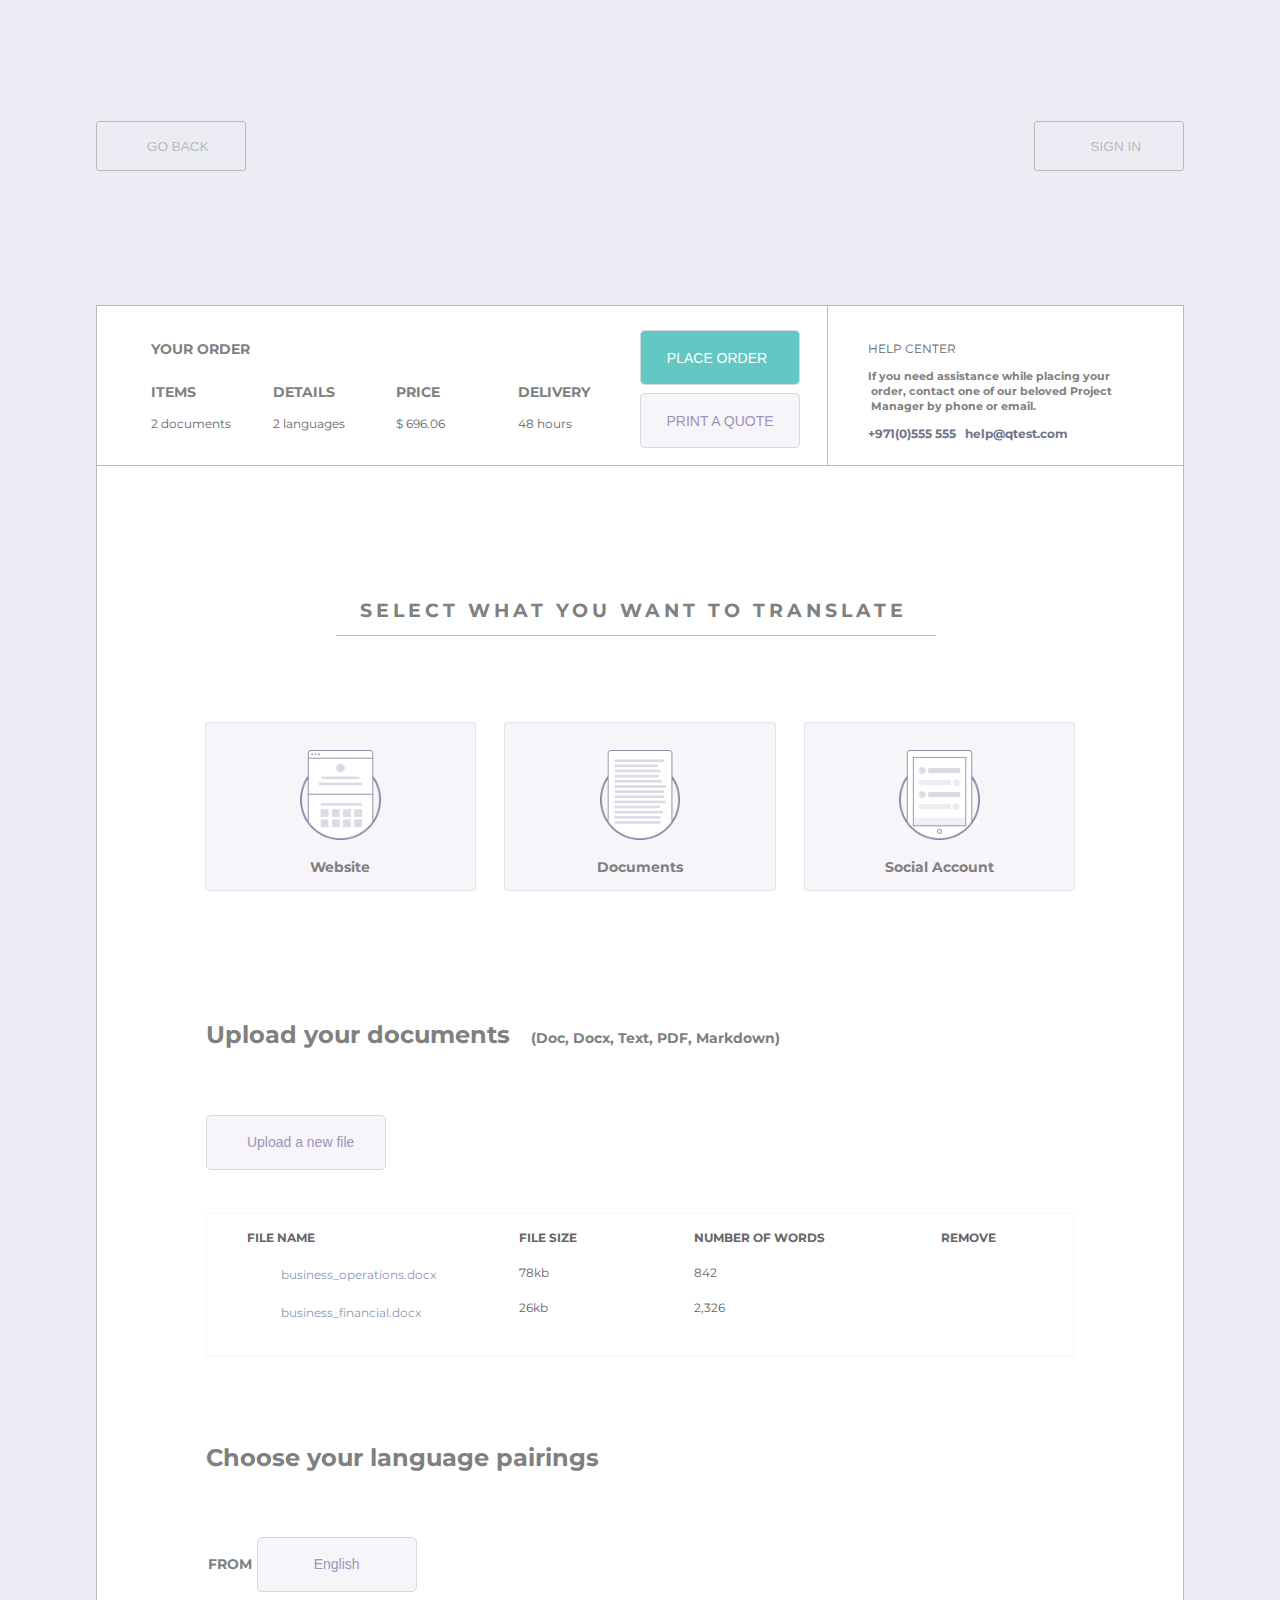
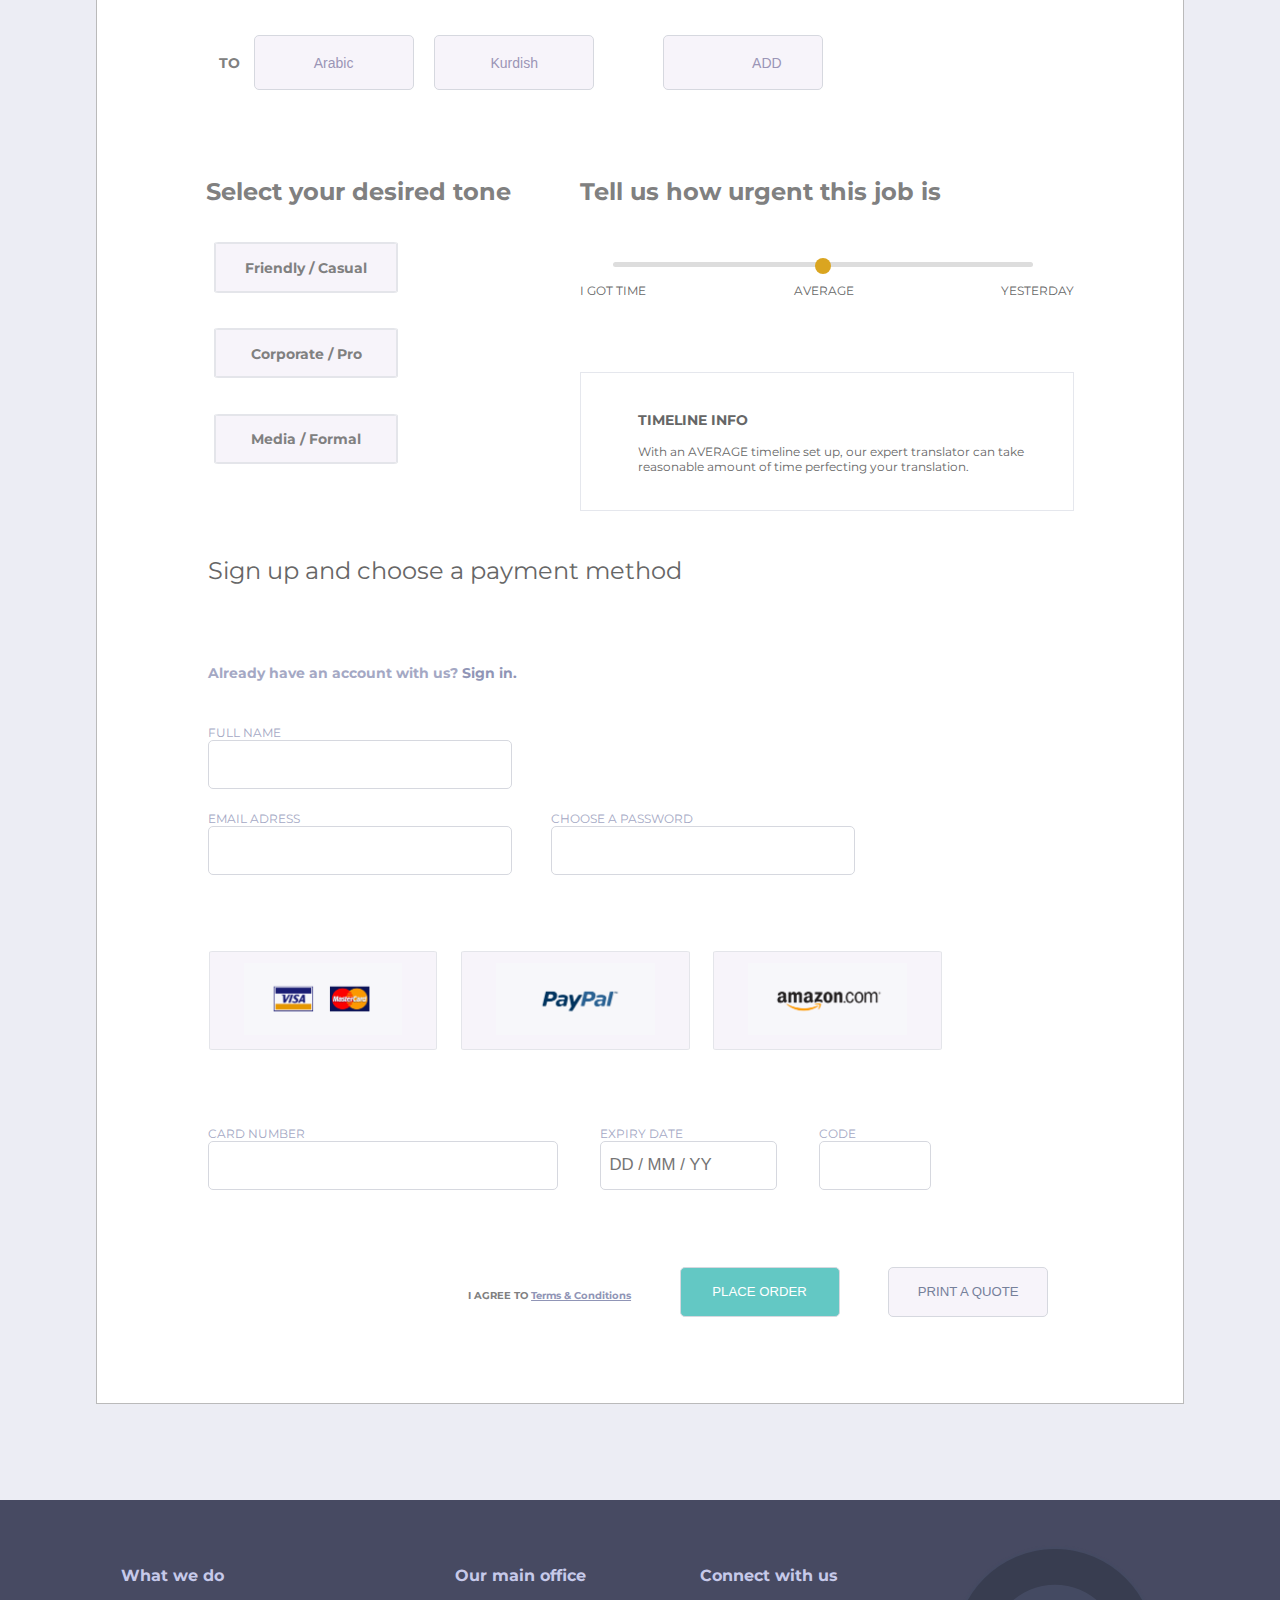
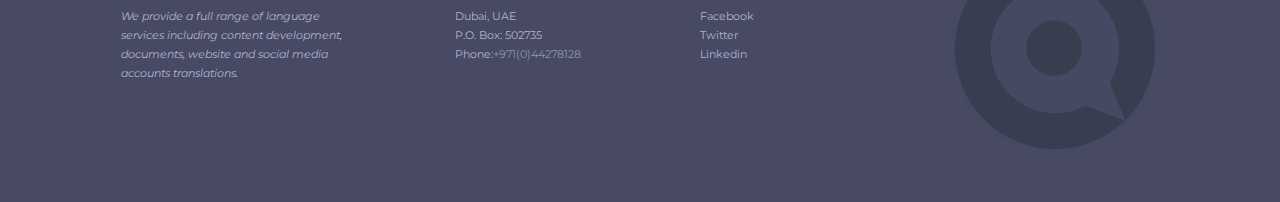
==== task_11/index.html @ 3e01198d "Add 11 task kottans HW site" ====
<!DOCTYPE html>
<html lang="en">
<head>
	<meta charset="UTF-8">
	<title>Dribbble - checkout</title>
	<link rel="stylesheet" href="css/app.css">
	<link href="https://fonts.googleapis.com/css?family=Montserrat" rel="stylesheet">
	<link href="/Users/Vanya/Documents/verstka/fontawesome-free-5.0.4/web-fonts-with-css/css/fontawesome-all.css" rel="stylesheet"> 
	<script>document.write('<script src="http://' + (location.host || 'localhost').split(':')[0] + ':35729/livereload.js?snipver=1"></' + 'script>')</script>
</head>
<body>

<div class="mega-outer-container">

	<header>
		<div class="button-back">
			<button class ="button" name="go back"><i class="fa fa-long-arrow-alt-left"></i>Go back</button>
		</div>
		<div class="icon-img"></div>
		<div class="button-sign-in">
			<button class ="button" name="sign in"><i class="fa fa-user" aria-hidden="true"></i>Sign In</button>
		</div>
   	</header>
	<form action="#" method="post">

	<div class="mega-order-container">
		
    				<div class="order-container"> 
				<div class="your-order">
					<div class="order-menu">
						<div class="text-order order-element"><span><i class="fa fa-sticky-note" aria-hidden="true"></i>Your order </span></div>
							<div class="order-element"><span>Items </span>
							 2 documents</div>
							<div class="order-element"><span>Details </span>
							 2 languages</div>
							<div class="order-element"><span>Price </span>
							$ 696.06</div>
							<div class="order-element"><span>Delivery </span>
							48 hours</div>
					</div>
				</div>
					 <div class="button-orders">
                    <input id="place-order" class="green-order-button button-new" type="submit" value="place order" form="order-form">
                    <input class="button-new" type="submit" value="print a quote" form="order-form">
                	</div>
					<div class="help-center">					
							<ul class="center-info">
								<li class="text-order">HELP CENTER</li>
								<li><span class="center-text">If you need assistance while placing your <br> order, contact one of our beloved Project<br> Manager by phone or email.</span></li>
								<li><address class="adress-block">
									<a href="tel:+971(0)555555">+971(0)555 555</a>
									<a href="mailto:help@qtest.com">help@qtest.com</a>
								</address></li>
								
							</ul>
					</div>
					</div>	

					
				<div class="mega-main-items">
					
						<div class="item-container">
							 <div class="select-header"><span>Select what you want to translate</span></div>
							<section>
										<label class="select-label">
									  <input required type="radio" name="select-control" value="website" hidden>
									<div class="select-wrapper" id="website">
									    <img src="img/website.png" alt="website">
									    <p>Website</p>
									</div>
									  </label>
										

										<label class="select-label">
									  <input required type="radio" name="select-control" value="documents" hidden>
									  	<div class="select-wrapper" id="documents">
									    <img src="img/documents.png" alt="documents">
									    <p>Documents</p>
										</div>
										</label>

									
										<label class="select-label">
									  <input required type="radio" name="select-control" value="website" hidden=>
									<div class="select-wrapper" id="social">
									   <img src="img/social_account.png" alt="social">
									   <p>Social Account</p>   
										</div>
										</label>
							</section>
						</div>
					
							<div class="upload-main">
								<div class="upload-header">
									<span class="upload-text">Upload your documents</span><span class="upload-types">(Doc, Docx, Text, PDF, Markdown)</span>
								</div>
								<div class="upload-button">

									<button class ="button-new" name="UPLOAD"><span class="icon fa fa-cloud"></span>Upload a new file</button>
								</div>
								<div class="upload-table">
									<div class="upload-element">
										<ul><h4>FILE NAME</h4>
										<li><span class="fa fa-file"></span><a href="m">business_operations.docx</a></li>
										<li><span class="fa fa-file"></span><a href="m">business_financial.docx</a></li>
										</ul>
									</div>
									<div class="upload-element">
										<ul><h4>FILE SIZE</h4>
										<li>78kb</li>
										<li>26kb</li>
									</ul>
									</div>
									<div class="upload-element">
										<ul><h4>NUMBER OF WORDS</h4>
										<li>842</li>
										<li>2,326</li>
									</ul>
									</div>
									<div class="upload-element">
										<ul><h4>REMOVE</h4>
										<li><span class="fa fa-trash"></span></li>
										<li><span class="fa fa-trash"></span></li>
									</ul>
									</div>
								</div>
							</div>

								<div class="upload-header">
									<span class="upload-text">Choose your language pairings</span>
								</div>
								<div class="main-language language-block">
									<div class="language-element lang-block-elem"><span>FROM</span>
										<button class ="button-new" name="UPLOAD">English</button>
									</div>
									<div class="language-element lang-block-elem"><span>TO</span><button class ="button-new" name="UPLOAD">Arabic</button>
									</div>
									<div class="language-element lang-block-elem"><button class ="button-new" name="UPLOAD">Kurdish</button><span class="fa fa-trash"></span>
									</div>
									<div class="language-element lang-block-elem"><button class ="button-new" name="UPLOAD"><span class="fa fa-plus" aria-hidden="true"></span>ADD</button>
									</div>
								</div>

							<div class="three-four-block">
								<div class="header-three-four">
										<div class ="three-four-elem three-block"><span class="upload-text">Select your desired tone</span>
										<div class="item-container">
							<section>
									
										<label class="select-label">
									  <input required type="radio" name="select-control" value="friendly" hidden>
									<div class="select-wrapper" id="friendly">
									    <span class="selected-three-label"><span class="fa fa-comments"></span>Friendly / Casual</span></span>
									</div>
									  </label>
										

										<label class="select-label">
									  <input required type="radio" name="select-control" value="corporate" hidden>
									  	<div class="select-wrapper" id="corporate">
									    <span class="selected-three-label"><span class="fa fa-suitcase"></span>Corporate / Pro</span></span>
										</div>
										</label>

									
										<label class="select-label">
									  <input required type="radio" name="select-control" value="media-formal" hidden=>
									<div class="select-wrapper" id="media-formal">
									      <span class="selected-three-label"><span class="fa fa-bullhorn"></span>Media / Formal</span>
										</div>
										</label>
							</section>
						</div>
									</div>
									<div class="three-four-elem"><span class="upload-text">Tell us how urgent this job is</span>
										<div class="average-yesterday">
											<input type="range" name="urgent" min="-10" max="10" step="10" value="0">
											<ul>
												<li>I GOT TIME</li>
												<li>AVERAGE</li>
												<li>YESTERDAY</li>
											</ul>
										</div>
										<div class="timeline-info">
											<ul>
												<li><h3><span class="fa fa-info-circle"></span>TIMELINE INFO</h3></li>
												<li>With an AVERAGE timeline set up, our expert translator can take reasonable amount of time perfecting your translation.</li>
											</ul>
										</div>
									</div>
								</div>
							</div>
							
		
									<!-- begun -->
						<fieldset class="payment-block">
							<legend>Sign up and choose a payment method</legend>
						<h3>Already have an account with us? <a href="s">Sign in.</a></h3>			
						<ul class="sign-up-block">
							<li><label for="name">Full Name</label>
            <input type="text" name="name" class="box" id="name" pattern="[A-Za-z' -]+" minlength="2" maxlength="50" required></li>

							<li><label for="email">Email Adress</label>
            <input type="email" name="email" class="box" id="email"  pattern="[A-Za-z0-9._-]+@[a-z]+\.[a-z]{2,4}$" required></li>

							<li><label for="password">Choose a Password</label>
            <input type="password" name="password" class="box" id="password" required pattern="(?=.*[0-9])(?=.*[a-z])(?=.*[A-Z]).{8,}" title="Your password must contain at least one number and one uppercase and, and at least 8 or more characters"></li>
						</ul>
							
							<fieldset class="payment">
							  <div class="item-container">
							 
							<section>
									
										<label class="select-label">
									  <input required type="radio" name="select-control" value="website" hidden>
									<div class="select-wrapper" id="visa">
									    <img src="img/visa.png" alt="visa">
									   
									</div>
									  </label>
										

										<label class="select-label">
									  <input required type="radio" name="select-control" value="documents" hidden>
									  	<div class="select-wrapper" id="paypal">
									    <img src="img/paypal.png" alt="paypal">
									    
										</div>
										</label>

									
										<label class="select-label">
									  <input required type="radio" name="select-control" value="website" hidden=>
									<div class="select-wrapper" id="amazon">
									   <img src="img/amazon.png" alt="amazon">
									   
										</div>
										</label>
							</section>
						</div>
							</fieldset>
						
					
							<ul class="payment-block card-info-block">
							<li><label for="name">Card Number</label>
            <input type="text" name="name" class="box" id="name" pattern="[A-Za-z' -]+" minlength="2" maxlength="50" required placeholder></li>
							<li><label for="email">Expiry date</label>
            <input type="text" name="expiry-date" class="box" id="expiry-date" placeholder="DD / MM / YY" min="2018-01-01" required></li>
							<li><label for="code">Code</label>
            <input type="text" name="code" class="box" id="code" required pattern="(?=.*[0-9])(?=.*[a-z])(?=.*[A-Z]).{8,}" title="Code of your card"></li>
							</ul>
						
					<div class="bottom-block">
                        <label for="agreement">
                            <input id="agreement" type="checkbox" required checked=""> <span>I agree to <a href="#">Terms &amp; Conditions</a></span>
                        </label>
                        <label for="place-order-bottom">
                            <input id="place-order-bottom" class="button-new green-order-button" type="submit" value="place order">

                        </label>
                        <label for="print-quote-bottom">
                            <input id="print-quote-bottom" class="button-new" type="submit" value="print a quote">
                        </label>
                    </div>
  					 </fieldset> <!-- end of payment block -->
  					     
					
				</div>

		
	
</div>  <!-- end of mega-order-container -->
</form>
</div> 	<!-- end of mega-outer-container -->
	
	<footer>
		<section class="footer-section">
			<div>
				<h4><i class="fa fa-heart" aria-hidden="true"></i>What we do</h4>
				<p><i>We provide a full range of language <br>
					services including content development,<br>
					documents, website and social media <br>
				accounts translations.</i></p>
			</div>
			<div>
				<h4><i class="fa fa-compass" aria-hidden="true"></i>Our main office</h4>
				<p>Dubai, UAE <br>
					P.O. Box: 502735 <br>
					Phone:<a href="tel:+971(0)44278128">+971(0)44278128</a> </p>
			</div>
			<div>
				<h4><i class="fa fa-plug" aria-hidden="true"></i>Connect with us</h4>
				<p>Facebook <br>
					Twitter <br>
				Linkedin</p>
			</div>
			<div>
				<img src="img/logo-footer.png" alt="logo-footer">
			</div>
		</section>
	</footer>


	
</body>
</html>
---- task_11/css/app.css ----
html{
	
}

body {
    box-sizing: border-box;
    color: #666666;
    font-family: 'Montserrat', Georgia, sans-serif;
	margin: 0;
}

li{
	list-style: none;
}
.fa{
	color: #909cc1;
}

div {
	box-sizing: border-box;
}

.mega-outer-container{
	background-color: #ECEDF4;
	width: 100%;
	height: 100%;
	padding: 7.5%;
	border-bottom: 0px; 
}

.button:hover,
.button-new:hover,
.fa:hover,
a:hover{
	opacity: 0.65;
}

header{
	
	display: flex;
	flex-direction: row;
	flex-flow: row nowrap;
	align-items: center;
	justify-content: space-between;
}

header i{
	padding-right: 10%;
}

.button {
    background-color: #ECEDF4; 
    border: 1px solid #BABABA;
    color: #BABABA;
    cursor: pointer;
    text-align: center;
    text-decoration: none;
    display: inline-block;
    font-size: 85%;
    text-transform: uppercase;
    border-radius: 3px;
	width: 150px;
	height: 50px;
}

.button-new {
    background-color: #f7f4fa; /* gray-light */
    border: 1px solid #d6d8df; /* gray-black */
    color: #9b95b6;
    width: 160px;
    height: 55px;
    text-align: center;
    text-decoration: none;
    display: inline-block;
    font-size: 14px;
    border-radius: 5px;
    cursor: pointer;
}

.icon-img{
	background: #ECEDF4 url("/Users/Vanya/version-control/kottans/task_11/img/logo.jpg")  
	no-repeat 0% 50% ;
	background-size: 100%;
	width: 9%;
	position: relative;
	height: 100px;
}

.button-back,
.icon-img,
.button-sign-in {
		order: 0;
	flex-grow: 33%;
	flex-shrink: 1;
	flex-basis: auto;
	align-self: auto;
	
}


.mega-order-container{
	border: 1px solid #BABABA;
	background: #ffffff;
	width: 100%;
	height: 100%;
	margin-top: 10%;
	font-size: 75%;
}

.order-container{
	padding: 0%;
	display: flex;
	flex-direction: row;
	flex-flow: row nowrap;
	align-items: center;
	justify-content: flex-start;
	background: #ffffff;
	border-bottom: 1px solid #bababa;
}

.order-menu{
	display: flex;
	flex-direction: row;
	flex-flow: row wrap;
	align-items: center;
	justify-content: flex-start;
	background: #ffffff;
	flex-wrap: wrap;
	
}


.order-element{
	white-space: pre-wrap;
	margin-top: 0.0%; 
	width: 10.5%;
	height: auto;
	order: 0;
	flex-grow: 1;
	flex-shrink: 1;
	flex-basis: auto;
	align-self: auto;
	padding-top: 0%;
}
.text-order{
	width: 100%;
	padding: 0% 0% 5% 0%;
}

.order-element span,
.order-menu span{ 
	text-transform: uppercase;
	font-weight: bold; 
	position: relative;
}
.order-element .fa-sticky-note{
	position: absolute;
	left: -30%;
	top: -10%;
	font-size: 150%;
}

.your-order {
	padding: 0% 0% 0% 5%;
	width: 50%;
}

.order-container .button-new{
	text-transform: uppercase;
}

.button-orders{
	display: flex;
	flex-direction: column;
	flex-flow: column nowrap;
	align-items: center;
	justify-content: flex-start;
	background: #ffffff;
	padding: 0% 2.5% 0% 0%;
	
}

#place-order{
margin: 5% 0%;
}

.green-order-button{
	background: #63C8C4;
	color: #ffffff;
	padding-left: 0%; 
}
.print-quote .button{
	padding-left: 0%; 
}

.help-center{
	border-left: 1px solid #bababa;
	display: flex;
	flex-direction: row;
	flex-flow: row nowrap;
	align-items: left;
	justify-content: flex-start;
	margin-left: 0%;
	padding-top: 1.5%;

}
.center-info{
	width: 12.5%;
	padding-top: 2.5%;
	order: 0;
	flex-grow: 1;
	flex-shrink: 1;
	flex-basis: auto;
	align-self: auto;
	list-style: none;
}

.center-text{
	white-space: pre-wrap;
	font-size: 90%;
}
.center-info li:last-child{
	padding: 5% 0%;
}
.center-info li:last-child a{
	text-decoration: none;
	color: #6f748e;
	font-style: normal;
	padding-right: 2.5%;
	font-weight: bold;
}

.mega-main-items{
	padding: 0% 10%;
}

.select-header{
	width: 600px;
	font-size: 180%;
	padding: 0% 0% 1.5% 0%;
	background: #ffffff;
		border-bottom: 1px solid #bababa;
	margin: 15% 5% 10% 15%;
}
.select-header span{
	padding-left: 4%;
	letter-spacing: 4px;
	display: inline-block;
	text-transform: uppercase;
	font-size: 90%;
}

/*Radio*/

.item-container{
	background: #fff;
	padding-bottom: 15%;
	margin-left: 0%;
	margin-right: 0%;
}


.item-container section {
  display: flex;
  flex-flow: row wrap;
  padding: 0%;  
	flex-direction: row;
	justify-content: space-between;
	margin: 0% 0%;
}

.item-container section > div {
  flex: 1;
  background: #f7f7fa;
  order: 0;
flex-grow: 0;
flex-shrink: 1;
flex-basis: auto;
align-self: auto;
width: 40%;
	
}

.select-label input:checked + .select-wrapper {
	border-color: #76a7e1;
  }

.item-container label {
	width: 31%;
  height: 140%;
  display: block;
  background: #f7f4fa;
  outline: 1px solid #e4e5ea;
  border-radius: 1%;
  text-align: center;
  position: relative;
  cursor: pointer;
}

.select-label input:checked + .select-wrapper{
	border: 4px solid #76a7e1;
}

.select-label input:checked + .select-wrapper:after {
	display: inline-block;
	  content: '\f00c';
	  font-family: 'Font Awesome 5 Free';
	  font-weight: 900;
	  width: 33px;
	  height: 33px;
	  border-radius: 50%;
	  background-color: #76a7e1;
	  position: absolute;
	  top: -10px;
	  right: -10px;
	  color: #fff;
	  text-align: center;
	  line-height: 36px;
	  font-size: 22px;
  }

.three-four-block .selected-three-label{
	
}

@media only screen and (max-width: 700px) {
  section {
    flex-direction: column;
  }
}


.item-container label p, span{
	font-size: 120%;
	font-weight: bold;
	color: gray;
}
.item-container label img{
	padding-top: 10%; 
	width: 30%;	
}


.upload-main{
	background: #fff;
}

.upload-header{
	padding: 0% 0% 7.5% 0%; 
}
.upload-text{
	font-size: 200%;
}
legend{
	padding: 0% 0% 7.5% 0%; 
	font-size: 200%;
}

/*LEGEND HERE*/
.upload-header span:nth-child(2){
	padding-left: 2.5%; 
}


.upload-button span{
	margin-right: 10px;
	display: inline-block;
}

.upload-button .button-new{
	width: 180px;
}

.upload-table{
	margin-top: 5%;
	display: flex;
	flex-flow: row nowrap;  
	flex-direction: row;
	justify-content: flex-start;
	border: 1px solid #f7f4fa;
	padding-bottom: 2.5%;
	margin-bottom: 10%;
}
.upload-element{
	flex:2 1 auto;
}

.upload-table ul{
	list-style: none;
	

}

.upload-table li{
	margin-top: 20px;
}

a{
	text-decoration: none;
	color: #9095b6;
}

.upload-element .fa-file{
	padding: 0% 15% 0% 0%;
}

.upload-element .fa-trash{
	padding-left: 20%;
}

.main-language{
	display: flex;
	flex-flow: row wrap; 
}

.language-block{
	padding-bottom: 5%;
}

.lang-block-elem{
	padding-bottom: 5%;
}

.language-element{
	flex: 1 1 auto;
	
}

.main-language .language-element:nth-child(1){
	flex: 100%;
}

.main-language .language-element:nth-child(4){
	flex: 45%;
}

.language-element span{
	display: inline-block;
	text-align: center;
	width: 3rem;
	
}
.header-three-four{
	
	display: flex;
	flex-flow: row nowrap;
}

.three-four-block .item-container label {
	margin-left: 2.5%;
	margin-bottom: 10%;
	width: 180px;
  height: 50%;
  display: inline-block;
  background: #f7f4fa;
  border: 1px solid #e4e5ea;
  border-radius: 2%;
  text-align: center;
  position: relative;
}


.three-four-elem .selected-three-label{
	padding: 6.5% 5% 7.5% 0%;
	width: 95%;
	height: 50%;
	display: inline-block;

}
.three-four-elem .selected-three-label span{
	padding-right: 10px;

}

.three-block-elem{
	padding-top: 5%;
}

.three-block-elem span{
	margin-right: 15px;
	font-size: 120%;
	color: #909cc1;
}
.three-four-block .upload-text{
	padding-bottom: 10%;
	display: inline-block;
}


input[type=range] {
    -webkit-appearance: none;
    border: 1px solid white;
    padding-left: 30px;
    width: 85%;
}

input[type=range]::-webkit-slider-runnable-track {
    width: 300px;
    height: 5px;
    background: #ddd;
    border: none;
    border-radius: 3px;
}
input[type=range]::-webkit-slider-thumb {
    -webkit-appearance: none;
    border: none;
    height: 16px;
    width: 16px;
    border-radius: 50%;
    background: goldenrod;
    margin-top: -4px;
}
input[type=range]:focus {
    outline: none;
}
input[type=range]:focus::-webkit-slider-runnable-track {
    background: #ccc;
}

input[type=range]::-moz-range-track {
    width: 300px;
    height: 5px;
    background: #ddd;
    border: none;
    border-radius: 3px;
}
input[type=range]::-moz-range-thumb {
    border: none;
    height: 16px;
    width: 16px;
    border-radius: 50%;
    background: goldenrod;
}

/*hide the outline behind the border*/
input[type=range]:-moz-focusring{
    outline: 1px solid white;
    outline-offset: -1px;
}

input[type=range]::-ms-track {
    width: 300px;
    height: 5px;
    
    /*remove bg colour from the track, we'll use ms-fill-lower and ms-fill-upper instead */
    background: transparent;
    
    /*leave room for the larger thumb to overflow with a transparent border */
    border-color: transparent;
    border-width: 6px 0;

    /*remove default tick marks*/
    color: transparent;
}
input[type=range]::-ms-fill-lower {
    background: #777;
    border-radius: 10px;
}
input[type=range]::-ms-fill-upper {
    background: #ddd;
    border-radius: 10px;
}
input[type=range]::-ms-thumb {
    border: none;
    height: 16px;
    width: 16px;
    border-radius: 50%;
    background: goldenrod;
}
input[type=range]:focus::-ms-fill-lower {
    background: #888;
}
input[type=range]:focus::-ms-fill-upper {
    background: #ccc;
}

.average-yesterday {
	
}

.average-yesterday ul{
	display: flex;
	flex-flow: row nowrap;
	padding-left: 0px;

}
.average-yesterday li{
	list-style: none;
	flex-grow: 2;
	text-align: center;
}
.average-yesterday li:first-child{
	
	flex-grow: 2;
	text-align: left;
}
.average-yesterday li:last-child{
	list-style: none;
	flex-grow: 2;
	text-align: right;
}
.timeline-info{
	margin-top: 15%;
	padding: 5% 2.5% 5% 2%;
	border: 1px solid #e5e7ed;
}

.timeline-info ul{
	position: relative;
	list-style: none;
	padding-left: 10%;
}

.timeline-info .fa-info-circle{
	position: absolute;
	top: 2%;
	left: 2%;
}

fieldset{
	padding: 0;
	border: 0px solid #a99;
}

.sign-up-block{
	margin-top: 5%;
	padding: 0;
	flex-wrap: wrap;
	flex-direction: row;
	justify-content: flex-start;
	display: flex;
}

.sign-up-block li{
	flex-grow: 0 ;
	width: 300px;
}
.sign-up-block li:first-child{

	margin-right: 40%;
	margin-bottom: 2.5%;
}
.sign-up-block li:last-child{
	margin-left: 5%;
}



.payment-block input{
	width: 95%;
	height: 45px;
	position: relative;
	border: 1px solid #d6d8df;
	border-radius: 5px;
	font-size: 140%;
	color: #76809a;
	padding-left: 5%;
}

.payment-block label{
	padding: 0px;
	display: inline-block;
	text-transform: uppercase;
	color: #a4a8c4;
}

.payment-block h3{
	color: #a4a8c4;
}

.payment label img{
	padding: 5% 0%; 
	width: 70%;	
}

.payment section{
	width: 85%;
}

.card-info-block{
	padding: 0;
}

.card-info-block li{
	width: 20%;
	margin-bottom: 2.5%;
	display: inline-block;
}
.card-info-block li:first-child{
	width: 40%;
	margin-bottom: 2.5%;
	display: inline-block;
	padding-right: 5%;
}
.card-info-block li:last-child{
	width: 12.5%;
	margin-bottom: 2.5%;
	display: inline-block;
	padding-left: 5%;
}

.payment .item-container{
	padding: 7.5% 0%;
}

.bottom-block{
	padding-left: 25%;
	padding-top: 5%;
	display: flex;
	flex-flow: row nowrap;
	align-items: center;
	justify-content: space-around;
	margin-bottom: 10%;
}
#agreement{
	width: 0;
	height: 0;
	display: block;
}
.bottom-block span{
	padding-left: 20px;
	display: inline-block;
}

#place-order-bottom,
#print-quote-bottom{
	width: 160px;
	height: 50px;
	padding: 0;
	text-transform: uppercase;
	font-size: 110%;
}

#place-order-bottom{
	color: #fff;
}


.bottom-block a{
	text-decoration: underline;
	text-transform: none;

}

#agreement {
	
}


.test{
	background: yellow;
	padding: 5px;
}

.footer-section{
	color: #c6c9e9;
	background: #474a62;
	display: flex;
	flex-flow: row nowrap;
	padding: 3.5% 5%;
	justify-content: space-around;
	
}
.footer-section p{
	font-size: 70%;
	color: #b1b4d6;

}
.footer-section div{
	position: relative;
	line-height: 120%;
}

.bottom-block span{
	font-size: 10px;
}



.footer-section .fa-compass,
.fa-heart,
.fa-plug{
	position: absolute;
	left: -40px;
	font-size: 140%;
}
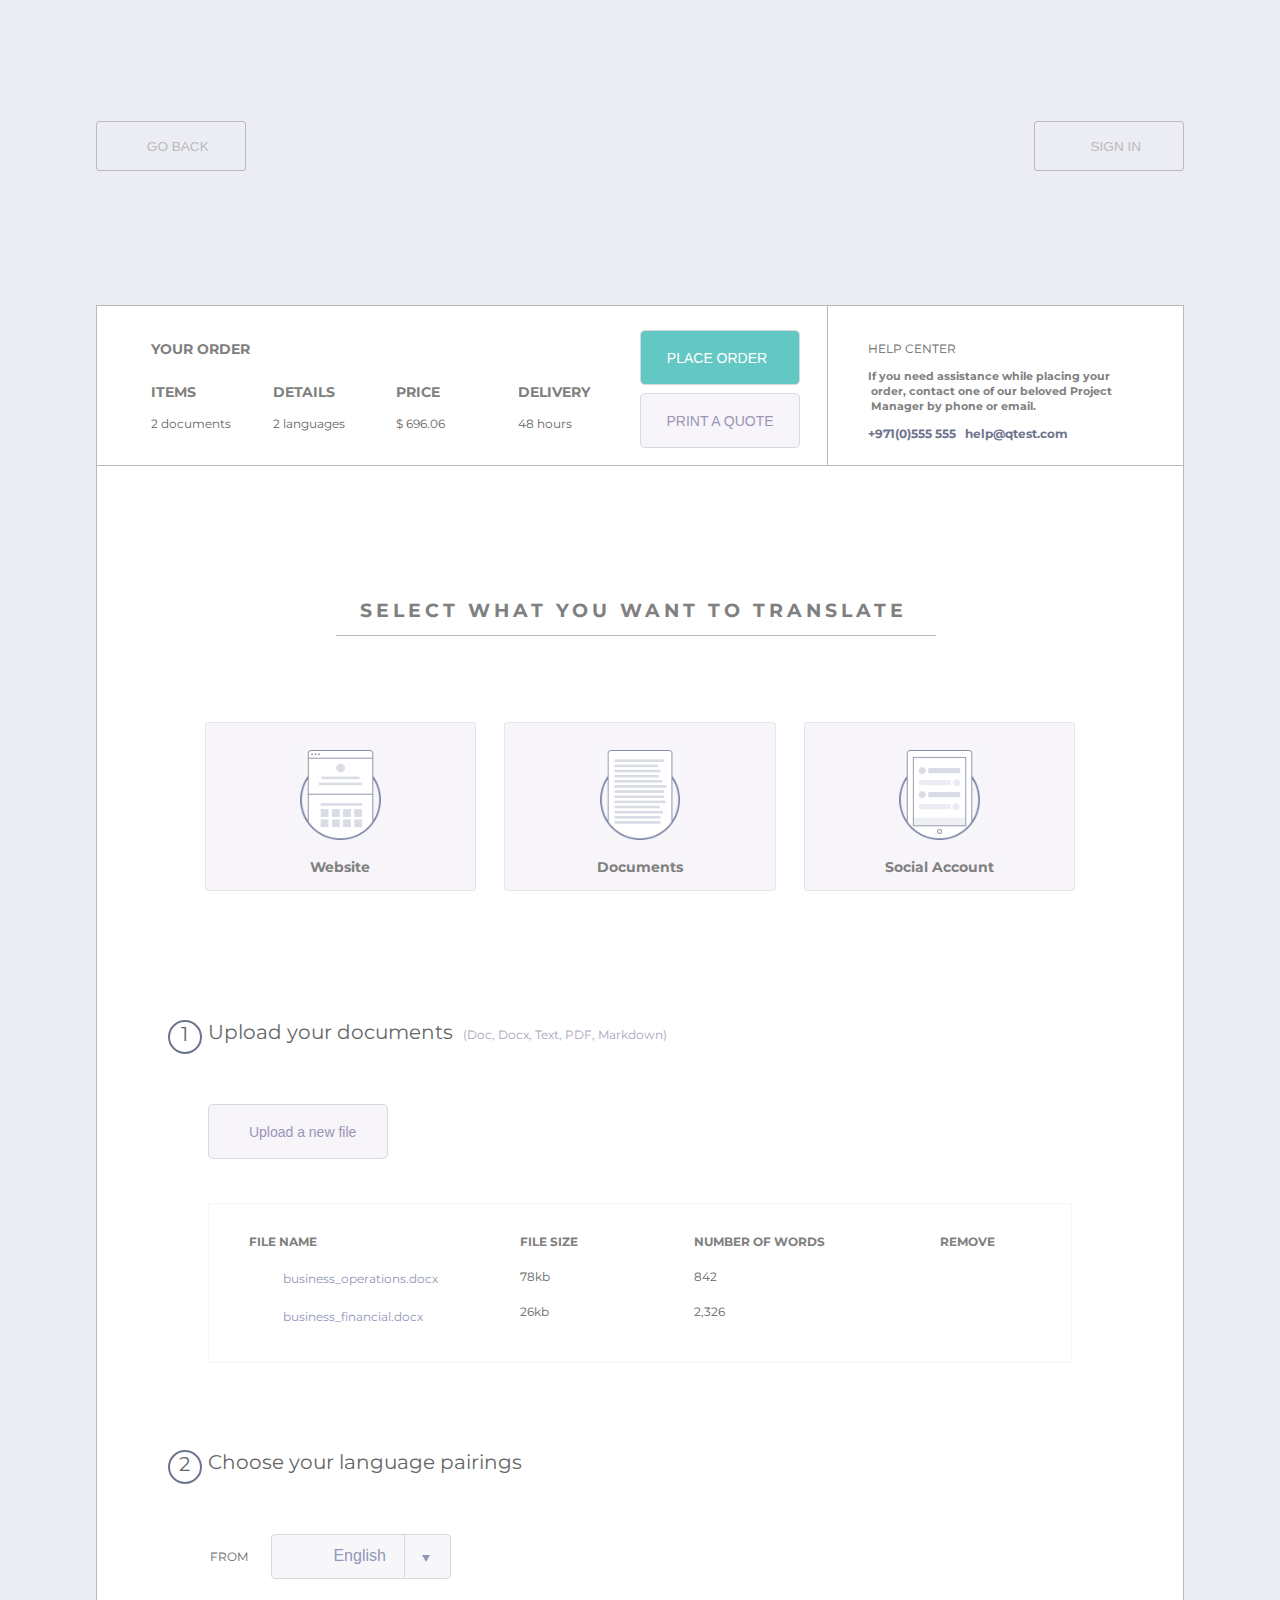
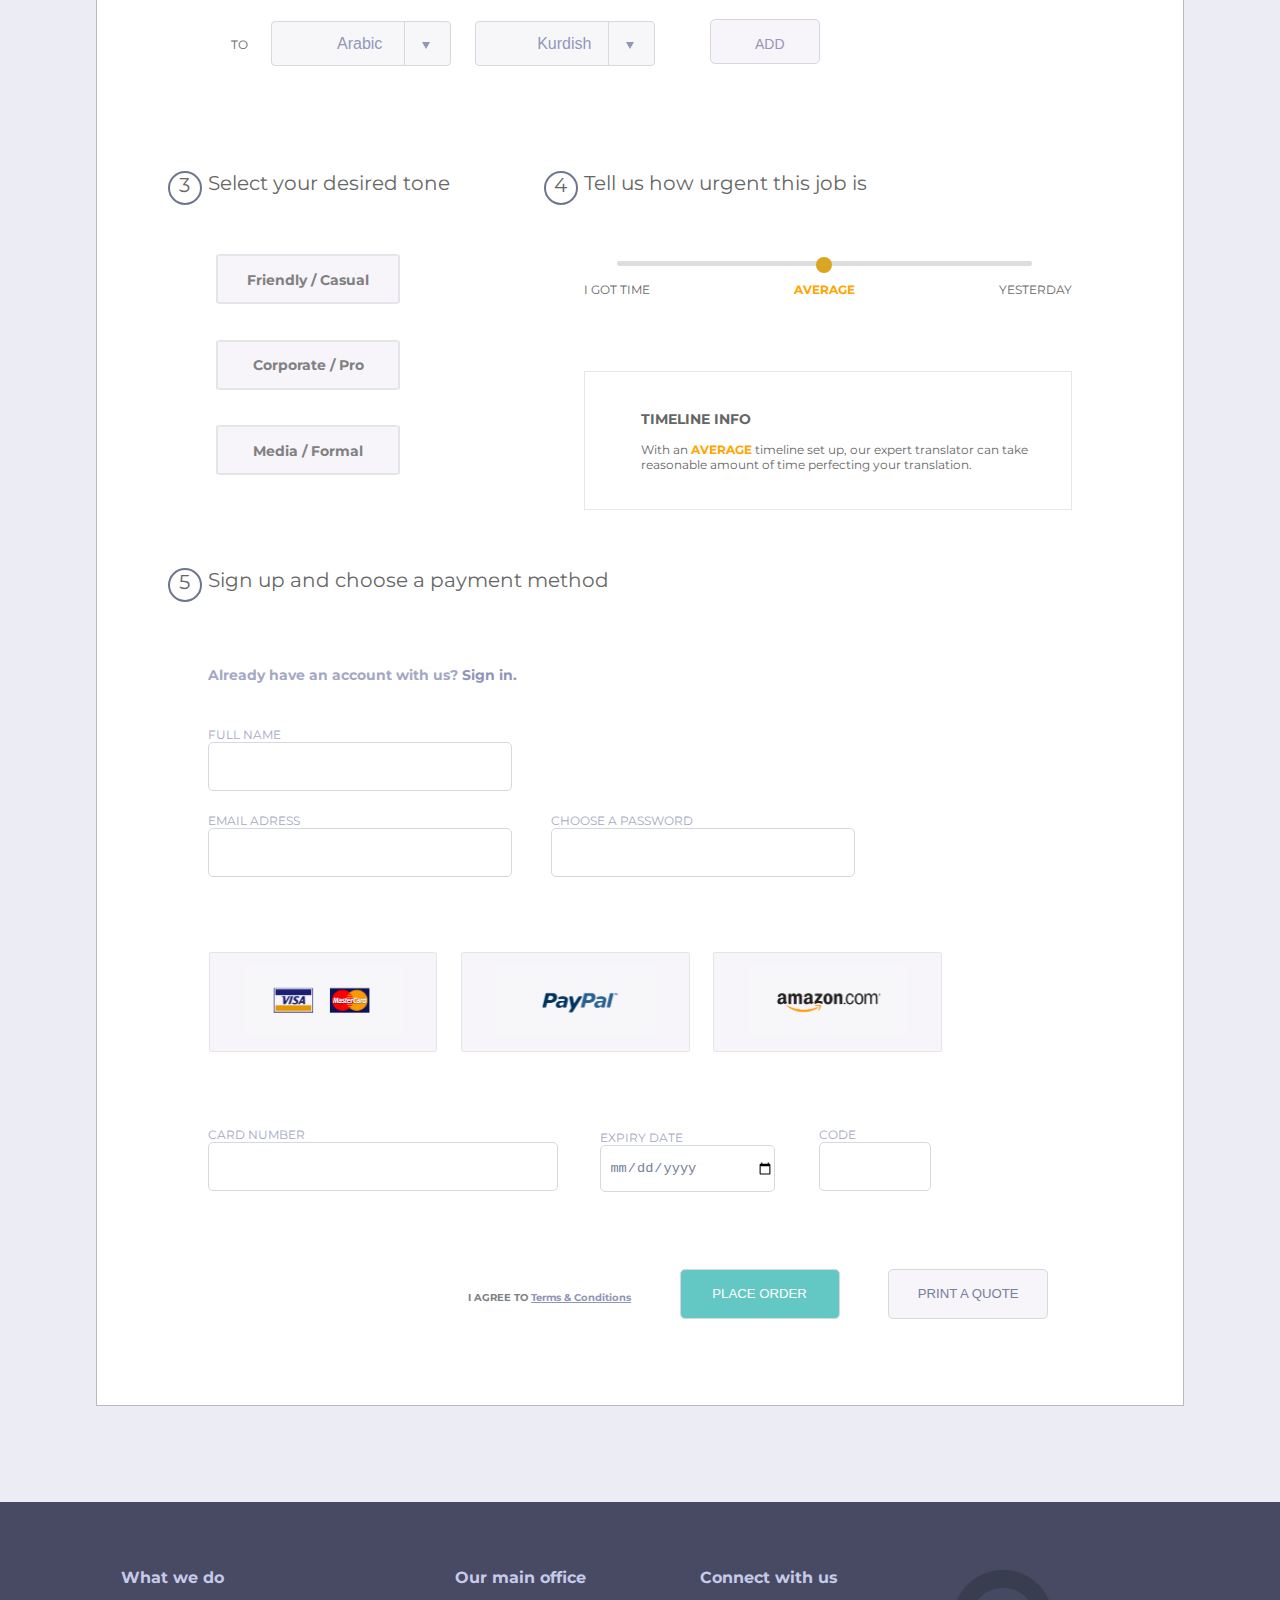
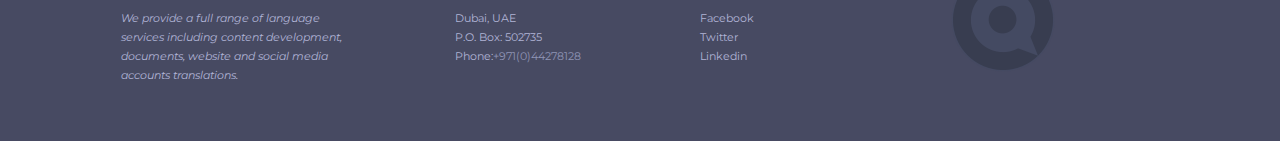
==== commit 1973441a: "Refreshed html and css" ====
--- a/task_11/index.html
+++ b/task_11/index.html
@@ -21,7 +21,7 @@
 			<button class ="button" name="sign in"><i class="fa fa-user" aria-hidden="true"></i>Sign In</button>
 		</div>
    	</header>
-	<form action="#" method="post">
+	<form action="#" method="post" id="main-form">
 
 	<div class="mega-order-container">
 		
@@ -40,8 +40,8 @@
 					</div>
 				</div>
 					 <div class="button-orders">
-                    <input id="place-order" class="green-order-button button-new" type="submit" value="place order" form="order-form">
-                    <input class="button-new" type="submit" value="print a quote" form="order-form">
+                    <input id="place-order" class="green-order-button button-new" type="submit" value="place order" form="main-form">
+                    <input class="button-new" type="submit" value="print a quote" form="main-form">
                 	</div>
 					<div class="help-center">					
 							<ul class="center-info">
@@ -81,7 +81,7 @@
 
 									
 										<label class="select-label">
-									  <input required type="radio" name="select-control" value="website" hidden=>
+									  <input required type="radio" name="select-control" value="website" hidden>
 									<div class="select-wrapper" id="social">
 									   <img src="img/social_account.png" alt="social">
 									   <p>Social Account</p>   
@@ -90,67 +90,122 @@
 							</section>
 						</div>
 					
-							<div class="upload-main">
-								<div class="upload-header">
-									<span class="upload-text">Upload your documents</span><span class="upload-types">(Doc, Docx, Text, PDF, Markdown)</span>
-								</div>
+							<fieldset class="upload-main">
+								<legend>
+									Upload your documents <small>(Doc, Docx, Text, PDF, Markdown)</small>
+								</legend>
 								<div class="upload-button">
 
 									<button class ="button-new" name="UPLOAD"><span class="icon fa fa-cloud"></span>Upload a new file</button>
 								</div>
+
 								<div class="upload-table">
 									<div class="upload-element">
-										<ul><h4>FILE NAME</h4>
+										<span>FILE NAME</span><ul>
 										<li><span class="fa fa-file"></span><a href="m">business_operations.docx</a></li>
 										<li><span class="fa fa-file"></span><a href="m">business_financial.docx</a></li>
 										</ul>
 									</div>
 									<div class="upload-element">
-										<ul><h4>FILE SIZE</h4>
+										<span>FILE SIZE</span><ul>
 										<li>78kb</li>
 										<li>26kb</li>
 									</ul>
 									</div>
 									<div class="upload-element">
-										<ul><h4>NUMBER OF WORDS</h4>
+										<span>NUMBER OF WORDS</span><ul>
 										<li>842</li>
 										<li>2,326</li>
 									</ul>
 									</div>
 									<div class="upload-element">
-										<ul><h4>REMOVE</h4>
-										<li><span class="fa fa-trash"></span></li>
-										<li><span class="fa fa-trash"></span></li>
+										<span>REMOVE</span><ul>
+										<li><button class="trash-button"><span class="fa fa-trash"></span></button></li>
+										<li><button class="trash-button"><span class="fa fa-trash"></span></button></li>
 									</ul>
 									</div>
 								</div>
+							</fieldset>
+
+						<fieldset class="fieldset-language">
+								<legend>
+								Choose your language pairings</legend>
+							<div class="language-block">
+
+								<label for="from-language">From</label>
+								<div class="language-style">
+
+									<select name="from" id="from-language">
+										<option value="Arabic">Arabic</option>
+										<option value="Czech">Czech</option>
+										<option value="Danish">Danish</option>
+										<option selected value="English">English</option>
+										<option value="French">French</option>
+										<option value="Kurdish">Kurdish</option>
+										<option value="Latin">Latin</option>
+										<option value="Zulu">Zulu</option>
+									</select>
+								</div>	
+
 							</div>
-
-								<div class="upload-header">
-									<span class="upload-text">Choose your language pairings</span>
-								</div>
-								<div class="main-language language-block">
-									<div class="language-element lang-block-elem"><span>FROM</span>
-										<button class ="button-new" name="UPLOAD">English</button>
-									</div>
-									<div class="language-element lang-block-elem"><span>TO</span><button class ="button-new" name="UPLOAD">Arabic</button>
-									</div>
-									<div class="language-element lang-block-elem"><button class ="button-new" name="UPLOAD">Kurdish</button><span class="fa fa-trash"></span>
-									</div>
-									<div class="language-element lang-block-elem"><button class ="button-new" name="UPLOAD"><span class="fa fa-plus" aria-hidden="true"></span>ADD</button>
-									</div>
-								</div>
+							
+
+
+							<div class="language-block">
+
+								<label for="to-language">To</label>
+								<div class="language-style">
+
+									<select name="to" id="to-language">
+										<option selected value="Arabic">Arabic</option>
+										<option value="Czech">Czech</option>
+										<option value="Danish">Danish</option>
+										<option value="English">English</option>
+										<option value="French">French</option>
+										<option value="Kurdish">Kurdish</option>
+										<option value="Latin">Latin</option>
+										<option value="Zulu">Zulu</option>
+									</select>
+								</div>	
+							
+								<div class="language-style">
+
+									<select name="from-more">
+										<option value="Arabic">Arabic</option>
+										<option value="Czech">Czech</option>
+										<option value="Danish">Danish</option>
+										<option value="English">English</option>
+										<option value="French">French</option>
+										<option selected value="Kurdish">Kurdish</option>
+										<option value="Latin">Latin</option>
+										<option value="Zulu">Zulu</option>
+									</select>
+
+								</div>	
+							
+
+							<div class="language-button">
+								<i class="fa fa-trash del-lang"></i>
+								<button class ="button-new" name="UPLOAD"><span class="fa fa-plus" aria-hidden="true"></span>ADD</button>
+
+							</div>
+
+
+							</div>	
+									
+						</fieldset>
+						
 
 							<div class="three-four-block">
 								<div class="header-three-four">
-										<div class ="three-four-elem three-block"><span class="upload-text">Select your desired tone</span>
+										<div class ="three-four-elem three-block">
 										<div class="item-container">
-							<section>
-									
+							<fieldset>
+									<legend>Select your desired tone</legend>
 										<label class="select-label">
 									  <input required type="radio" name="select-control" value="friendly" hidden>
 									<div class="select-wrapper" id="friendly">
-									    <span class="selected-three-label"><span class="fa fa-comments"></span>Friendly / Casual</span></span>
+									    <span class="selected-three-label"><span class="fa fa-comments"></span>Friendly / Casual</span>
 									</div>
 									  </label>
 										
@@ -158,43 +213,44 @@
 										<label class="select-label">
 									  <input required type="radio" name="select-control" value="corporate" hidden>
 									  	<div class="select-wrapper" id="corporate">
-									    <span class="selected-three-label"><span class="fa fa-suitcase"></span>Corporate / Pro</span></span>
-										</div>
-										</label>
-
-									
-										<label class="select-label">
-									  <input required type="radio" name="select-control" value="media-formal" hidden=>
+									    <span class="selected-three-label"><span class="fa fa-suitcase"></span>Corporate / Pro</span>
+										</div>
+										</label>
+
+									
+										<label class="select-label">
+									  <input required type="radio" name="select-control" value="media-formal" hidden>
 									<div class="select-wrapper" id="media-formal">
 									      <span class="selected-three-label"><span class="fa fa-bullhorn"></span>Media / Formal</span>
 										</div>
 										</label>
-							</section>
+							</fieldset>
 						</div>
 									</div>
-									<div class="three-four-elem"><span class="upload-text">Tell us how urgent this job is</span>
+									<fieldset class="three-four-elem"><legend>Tell us how urgent this job is</legend>
 										<div class="average-yesterday">
 											<input type="range" name="urgent" min="-10" max="10" step="10" value="0">
 											<ul>
 												<li>I GOT TIME</li>
-												<li>AVERAGE</li>
+												<li><span class="average">average</span></li>
 												<li>YESTERDAY</li>
 											</ul>
 										</div>
 										<div class="timeline-info">
 											<ul>
 												<li><h3><span class="fa fa-info-circle"></span>TIMELINE INFO</h3></li>
-												<li>With an AVERAGE timeline set up, our expert translator can take reasonable amount of time perfecting your translation.</li>
+												<li>With an <span class="average">average</span> timeline set up, our expert translator can take reasonable amount of time perfecting your translation.</li>
 											</ul>
 										</div>
-									</div>
+									</fieldset>
 								</div>
 							</div>
 							
 		
 									<!-- begun -->
 						<fieldset class="payment-block">
-							<legend>Sign up and choose a payment method</legend>
+							<legend>
+							Sign up and choose a payment method</legend>
 						<h3>Already have an account with us? <a href="s">Sign in.</a></h3>			
 						<ul class="sign-up-block">
 							<li><label for="name">Full Name</label>
@@ -231,7 +287,7 @@
 
 									
 										<label class="select-label">
-									  <input required type="radio" name="select-control" value="website" hidden=>
+									  <input required type="radio" name="select-control" value="website" hidden>
 									<div class="select-wrapper" id="amazon">
 									   <img src="img/amazon.png" alt="amazon">
 									   
@@ -243,10 +299,10 @@
 						
 					
 							<ul class="payment-block card-info-block">
-							<li><label for="name">Card Number</label>
-            <input type="text" name="name" class="box" id="name" pattern="[A-Za-z' -]+" minlength="2" maxlength="50" required placeholder></li>
-							<li><label for="email">Expiry date</label>
-            <input type="text" name="expiry-date" class="box" id="expiry-date" placeholder="DD / MM / YY" min="2018-01-01" required></li>
+							<li><label for="card-number">Card Number</label>
+            <input type="text" name="card-number" class="box" id="card-number" pattern="[A-Za-z' -]+" minlength="2" maxlength="50" required></li>
+							<li><label for="expiry">Expiry date</label>
+            <input type="date" name="expiry" class="box" id="expiry" min="2018-01-01" required></li>
 							<li><label for="code">Code</label>
             <input type="text" name="code" class="box" id="code" required pattern="(?=.*[0-9])(?=.*[a-z])(?=.*[A-Z]).{8,}" title="Code of your card"></li>
 							</ul>
@@ -296,7 +352,8 @@
 				Linkedin</p>
 			</div>
 			<div>
-				<img src="img/logo-footer.png" alt="logo-footer">
+				<a href="#"><img src="img/logo-footer.png" alt="logo-footer"></a>
+				
 			</div>
 		</section>
 	</footer>
--- a/task_11/css/app.css
+++ b/task_11/css/app.css
@@ -31,7 +31,8 @@
 .button:hover,
 .button-new:hover,
 .fa:hover,
-a:hover{
+a:hover,
+.language-style:hover{
 	opacity: 0.65;
 }
 
@@ -302,7 +303,6 @@
 }
 
 .select-label input:checked + .select-wrapper:after {
-	display: inline-block;
 	  content: '\f00c';
 	  font-family: 'Font Awesome 5 Free';
 	  font-weight: 900;
@@ -339,6 +339,12 @@
 	padding-top: 10%; 
 	width: 30%;	
 }
+.upload-element > span{
+	padding-left: 40px;
+	display: inline-block;
+	padding-top: 30px;
+	font-size: 100%;
+}
 
 
 .upload-main{
@@ -351,12 +357,47 @@
 .upload-text{
 	font-size: 200%;
 }
+
+.trash-button{
+	border: 0px solid #fff;
+	width: 20px;
+	background: transparent;
+	margin-left: 15%;
+}
+
 legend{
-	padding: 0% 0% 7.5% 0%; 
-	font-size: 200%;
-}
-
-/*LEGEND HERE*/
+	padding: 0px 0% 60px 0%; 
+	font-size: 20px;
+	display: inline-block;
+	position: relative;
+}
+
+form{
+	counter-reset: legend;
+}
+
+fieldset > legend:before{
+	width: 30px;
+	height: 30px;
+	counter-increment: legend;
+	content: " " counter(legend);
+	display: inline-block;
+	border: 2px solid #6e768f;
+	border-radius: 50%;
+	position: absolute;
+	left: -40px;
+	text-align: center;
+
+}
+
+small{
+	font-size: 60%;
+	color: #a9a5be;
+	padding-left: 5px;
+	display: inline-block;
+}
+
+
 .upload-header span:nth-child(2){
 	padding-left: 2.5%; 
 }
@@ -408,38 +449,93 @@
 	padding-left: 20%;
 }
 
-.main-language{
-	display: flex;
-	flex-flow: row wrap; 
-}
-
-.language-block{
-	padding-bottom: 5%;
-}
-
-.lang-block-elem{
-	padding-bottom: 5%;
-}
-
-.language-element{
-	flex: 1 1 auto;
-	
-}
-
-.main-language .language-element:nth-child(1){
-	flex: 100%;
-}
-
-.main-language .language-element:nth-child(4){
-	flex: 45%;
-}
-
-.language-element span{
-	display: inline-block;
-	text-align: center;
-	width: 3rem;
-	
-}
+/*Languages start here*/
+.language-style {
+ display: inline-block;
+ border: 1px solid #d7d8e0;
+ border-radius: 4px;
+ width: 180px;
+ height: 45px;
+ background-color: #f7f7fa;
+ position: relative;
+ margin-right: 2.5%;
+ margin-bottom: 40px;
+}
+
+.language-style:after {
+ content: "";
+ position: absolute;
+ top: 20px;
+ right: 20px;
+ width: 0;
+ height: 0;
+ border-style: solid;
+ border-width: 7px 4px 0 4px;
+ border-color: #9098b8 transparent transparent transparent;
+ pointer-events: none;
+}
+
+.language-style:before {
+ content: '';
+ position: absolute;
+ width: 1px;
+ height: 100%;
+ top: 0;
+ right: 45px;
+ background-color: #d7d8e0;
+ pointer-events: none;
+}
+
+.language-style select {
+ text-align-last:center;
+ padding: 7% 0rem 7.5px 1rem;
+ width: 90%;
+ border: none;
+ box-shadow: none;
+ background: transparent;
+ -webkit-appearance: none;
+ color: #9098b7;
+ font-size: 16px;
+ cursor: pointer;
+}
+
+.language-block label{
+	width: 40px;
+	text-align: right;
+	display: inline-block;
+	padding-right: 20px;
+	text-transform: uppercase;
+}
+
+.language-button{
+	
+	display: inline-block;
+	height: 45px;
+
+}
+
+.language-button .button-new{
+
+	width: 110px;
+	height: 100%;
+	padding-top: 4%;
+}
+
+.language-button .button-new span{
+	padding-right: 10px;
+	font-size: 100%;
+
+}
+
+.fieldset-language{
+	padding-bottom: 7.5%;
+}
+
+.del-lang{
+	padding-right: 30px;
+	cursor: pointer;
+}
+/*Languages end*/
 .header-three-four{
 	
 	display: flex;
@@ -605,6 +701,12 @@
 	border: 1px solid #e5e7ed;
 }
 
+.average{
+	color: orange;
+	text-transform: uppercase;
+	font-size: 100%;
+}
+
 .timeline-info ul{
 	position: relative;
 	list-style: none;
@@ -620,6 +722,7 @@
 fieldset{
 	padding: 0;
 	border: 0px solid #a99;
+
 }
 
 .sign-up-block{
@@ -783,4 +886,9 @@
 	position: absolute;
 	left: -40px;
 	font-size: 140%;
+}
+
+footer div img{
+	width: 50%;
+	padding-top: 10%;
 }